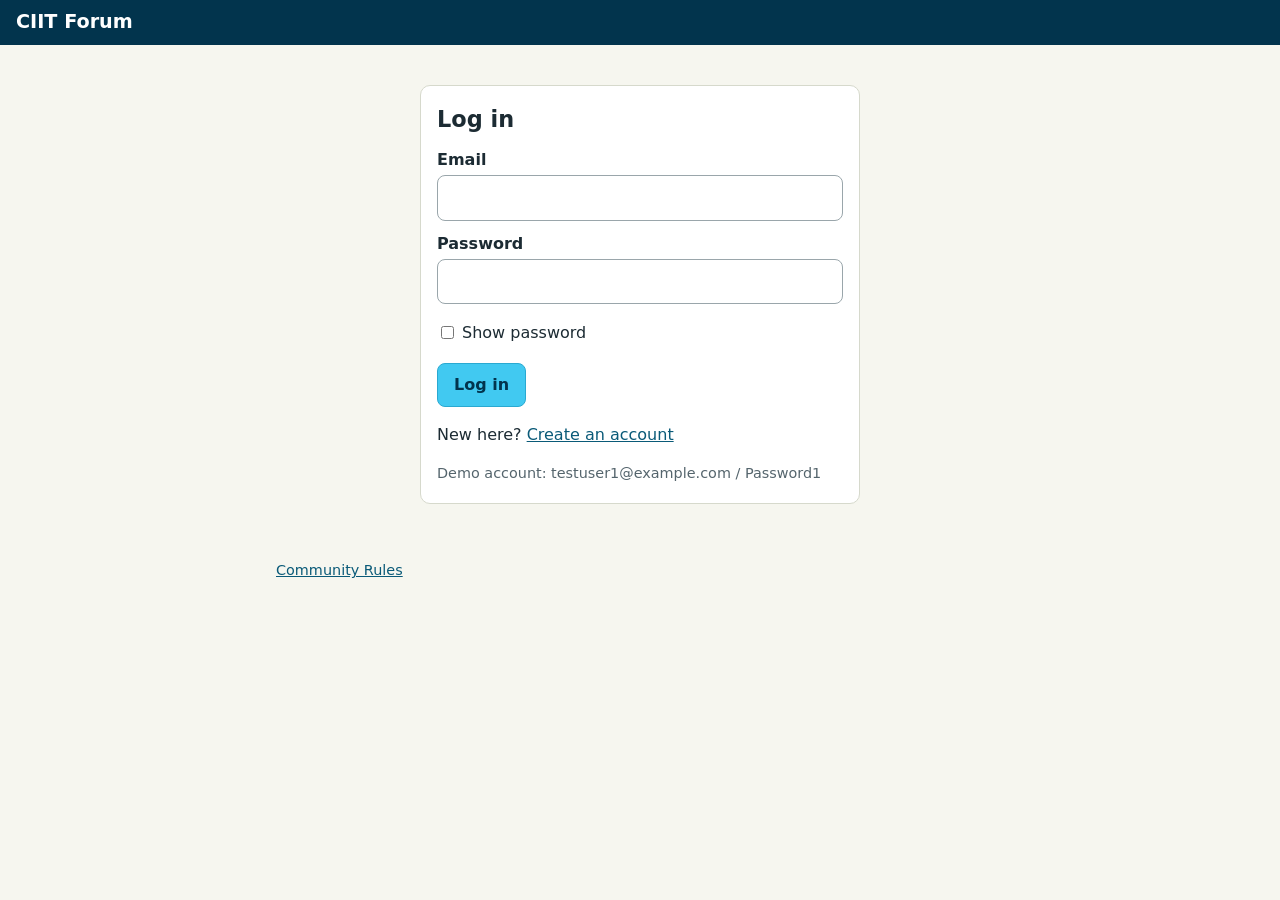
==== login.html @ 1a3c8920 "Prototype 1 Test Prototype 1" ====
<!DOCTYPE html>
<html lang="en">
<head>
    <meta charset="utf-8">
    <meta name="viewport" content="width=device-width,initial-scale=1">
    <title>Log in · CIIT Forum</title>
    <link rel="stylesheet" href="style.css">
</head>
<body class="app">
    <header class="top">
        <a class="brand" href="login.html">CIIT Forum</a>
    </header>

    <div class="layout guest">
        <main>
            <section class="card narrow">
                <h1>Log in</h1>
                <form id="login" novalidate>
                    <label for="email">Email</label>
                    <input id="email" type="email" autocomplete="email">

                    <label for="pw">Password</label>
                    <input id="pw" type="password" autocomplete="current-password">

                    <label class="chk"><input type="checkbox" id="sp"> Show password</label>

                    <p class="err" id="err" role="alert"></p>
                    <button class="btn primary">Log in</button>
                </form>
                <p>New here? <a href="signup.html">Create an account</a></p>
                <p class="hint">Demo account: testuser1@example.com / Password1</p>
            </section>
        </main>
    </div>

    <footer><a href="rules.html" target="_blank">Community Rules</a></footer>
    <div class="toast" id="toast" role="status" aria-live="polite"></div>
    <script src="data.js"></script>
    <script src="auth.js"></script>
</body>
</html>
---- style.css ----
:root {
    --navy: #02344d;
    --cyan: #41c9f1;
    --bg: #f6f6ef;
    --ink: #1c2b33;
    --mut: #55656d;
    --line: #d6d9cc;
    --ok: #1b7a3d;
    --bad: #b3261e;
    --card: #fff;
}
* {
    box-sizing: border-box;
}
body {
    margin: 0;
    font:
        16px/1.5 system-ui,
        "Segoe UI",
        Roboto,
        Arial,
        sans-serif;
    background: var(--bg);
    color: var(--ink);
    padding-bottom: 72px;
}
a {
    color: #0a5a78;
}
h1 {
    font-size: 1.4rem;
    margin: 0.2rem 0 0.6rem;
}
h2 {
    font-size: 1.2rem;
    margin: 0 0 0.5rem;
}
h3 {
    margin: 0;
    font-size: 1.05rem;
}
.top {
    background: var(--navy);
    position: sticky;
    top: 0;
    z-index: 5;
    display: flex;
    flex-wrap: wrap;
    align-items: center;
    gap: 0.5rem 0.75rem;
    padding: 0.5rem 1rem;
}
.brand {
    color: #fff;
    font-weight: 700;
    font-size: 1.2rem;
    text-decoration: none;
}
.top form {
    flex: 1 1 180px;
    order: 3;
}
.sp {
    flex: 1;
}
.tabs {
    position: fixed;
    left: 0;
    right: 0;
    bottom: 0;
    display: flex;
    background: var(--navy);
    border-top: 1px solid #1c5573;
    z-index: 6;
}
.tabs a {
    flex: 1;
    color: #cfe9f3;
    text-align: center;
    padding: 0.8rem 0.2rem;
    min-height: 48px;
    text-decoration: none;
    font-size: 0.9rem;
}
.tabs a.on {
    color: #fff;
    font-weight: 700;
    box-shadow: inset 0 3px var(--cyan);
}
main {
    max-width: 760px;
    margin: 0 auto;
    padding: 1rem;
}
.card {
    background: var(--card);
    border: 1px solid var(--line);
    border-radius: 10px;
    padding: 0.9rem 1rem;
    margin: 0 0 0.75rem;
}
.narrow {
    max-width: 440px;
    margin: 1.5rem auto;
}
label {
    display: block;
    font-weight: 600;
    margin: 0.7rem 0 0.2rem;
}
input,
select,
textarea {
    width: 100%;
    font: inherit;
    padding: 0.6rem 0.7rem;
    border: 1px solid #9aa6ab;
    border-radius: 8px;
    background: #fff;
    color: var(--ink);
    min-height: 44px;
}
input[type="checkbox"] {
    width: auto;
    min-height: 0;
    margin-right: 0.5rem;
}
.chk {
    display: flex;
    align-items: center;
    font-weight: 400;
    margin: 0.4rem 0;
    min-height: 44px;
}
.btn {
    font: inherit;
    font-weight: 600;
    min-height: 44px;
    padding: 0.5rem 1rem;
    border-radius: 8px;
    border: 1px solid #9aa6ab;
    background: #fff;
    color: var(--ink);
    cursor: pointer;
    text-decoration: none;
    display: inline-flex;
    align-items: center;
    justify-content: center;
}
.btn:hover {
    background: #e8f6fb;
}
.btn.primary {
    background: var(--cyan);
    border-color: #2aa9d1;
    color: var(--navy);
}
.btn.primary:hover {
    background: #6fd6f5;
}
.btn.danger {
    color: var(--bad);
    border-color: var(--bad);
}
.btn.ghost {
    background: transparent;
    color: #fff;
    border-color: #5c8aa0;
}
.btn.ghost:hover {
    background: #0b4766;
}
.btn.small {
    min-height: 40px;
    padding: 0.3rem 0.7rem;
    font-size: 0.9rem;
}
.btn:disabled {
    opacity: 0.55;
    cursor: not-allowed;
}
.lnk {
    background: none;
    border: 0;
    color: #0a5a78;
    text-decoration: underline;
    cursor: pointer;
    font: inherit;
    min-height: 44px;
    padding: 0 0.6rem 0 0;
}
:focus-visible {
    outline: 3px solid #ff9f1c;
    outline-offset: 2px;
}
.err {
    color: var(--bad);
    font-weight: 600;
    margin: 0.5rem 0;
    min-height: 0;
}
.hint,
.meta,
.status {
    color: var(--mut);
    font-size: 0.9rem;
    margin: 0.3rem 0;
}
.note {
    background: #fff7d6;
    border: 1px solid #e6d27a;
    padding: 0.4rem 0.6rem;
    border-radius: 8px;
}
.ok {
    color: var(--ok);
}
.bar {
    display: flex;
    justify-content: space-between;
    align-items: center;
    gap: 0.5rem;
    flex-wrap: wrap;
    margin-bottom: 0.5rem;
}
.row {
    display: flex;
    gap: 0.5rem;
    flex-wrap: wrap;
    margin-top: 0.8rem;
}
.row .primary {
    margin-left: auto;
}
.badge {
    display: inline-block;
    background: #dff4fb;
    color: #0a4b66;
    border-radius: 99px;
    padding: 0 0.6rem;
    font-size: 0.8rem;
    font-weight: 600;
}
.chip {
    display: inline-block;
    background: #eef0e6;
    border: 1px solid var(--line);
    border-radius: 99px;
    padding: 0.1rem 0.6rem;
    margin: 0.1rem;
    font-size: 0.85rem;
}
.tl {
    text-decoration: none;
    color: var(--ink);
}
.tl:hover h3 {
    text-decoration: underline;
}
.snip {
    margin: 0.3rem 0;
}
.cm {
    border-left: 3px solid var(--line);
    padding-left: 0.75rem;
    margin: 0.8rem 0;
}
.replies {
    margin-left: 0.5rem;
}
.acts {
    display: flex;
    flex-wrap: wrap;
}
.warn {
    background: #fff1ef;
    border: 1px solid var(--bad);
    border-radius: 10px;
    padding: 0.7rem 1rem;
    margin-bottom: 0.75rem;
}
.bub {
    max-width: 85%;
    padding: 0.5rem 0.8rem;
    border-radius: 14px;
    background: #fff;
    border: 1px solid var(--line);
    margin: 0.4rem 0;
    overflow-wrap: anywhere;
}
.bub.mine {
    margin-left: auto;
    background: #d9f3fb;
    border-color: #a9dcec;
}
dialog {
    border: 0;
    border-radius: 12px;
    padding: 1rem;
    width: min(520px, 94vw);
    box-shadow: 0 8px 40px #0006;
}
dialog::backdrop {
    background: #0008;
}
.toast {
    position: fixed;
    left: 50%;
    bottom: 80px;
    transform: translateX(-50%) translateY(20px);
    background: #0e2a38;
    color: #fff;
    padding: 0.7rem 1rem;
    border-radius: 8px;
    opacity: 0;
    pointer-events: none;
    transition: 0.2s;
    z-index: 20;
    max-width: 92vw;
}
.toast.show {
    opacity: 1;
    transform: translateX(-50%);
}
.toast.bad {
    background: var(--bad);
}
.sr {
    position: absolute;
    left: -9999px;
}
.skip {
    position: absolute;
    left: -9999px;
}
.skip:focus {
    left: 8px;
    top: 8px;
    background: #fff;
    padding: 0.5rem;
    z-index: 30;
}
footer {
    max-width: 760px;
    margin: 0 auto;
    padding: 1rem;
    color: var(--mut);
    font-size: 0.9rem;
}
.grid {
    display: grid;
    gap: 0.75rem;
}
.split {
    display: flex;
    justify-content: space-between;
    gap: 0.75rem;
    flex-wrap: wrap;
    align-items: center;
}
.dim {
    opacity: 0.6;
}
@media (min-width: 800px) {
    body {
        padding-bottom: 0;
    }
    .tabs {
        position: static;
        border: 0;
        background: none;
        flex: 0 1 auto;
        order: 2;
    }
    .tabs a {
        flex: none;
        padding: 0.5rem 0.9rem;
        min-height: 44px;
        display: flex;
        align-items: center;
    }
    .top form {
        order: 2;
        flex: 1 1 220px;
        max-width: 320px;
    }
    .top .btn {
        order: 4;
    }
    .grid.two {
        grid-template-columns: 1fr 1fr;
    }
}
@media (prefers-reduced-motion: reduce) {
    * {
        transition: none !important;
    }
}



body.app {
    padding-bottom: 0;
}

.layout {
    max-width: 1280px;
    margin: 0 auto;
    padding: 1rem;
    display: flex;
    flex-direction: column;
    gap: 1rem;
}

.layout main {
    width: 100%;
    min-width: 0;
    max-width: none; 
    margin: 0;
    padding: 0;
}

.layout.guest {
    max-width: 760px;
}

.layout.guest .side,
.layout.guest .rside {
    display: none;
}

.side {
    position: fixed;
    top: 0;
    left: 0;
    bottom: 0;

    width: 240px;
    max-width: 80vw;

    background: #fff;
    border-right: 1px solid var(--line);

    display: flex;
    flex-direction: column;
    gap: 0.25rem;

    padding: 5rem 0.75rem 1rem;

    transform: translateX(-100%);
    visibility: hidden;
    transition: 0.25s;

    z-index: 4; 
}

body.open .side {
    transform: translateX(0);
    visibility: visible;
}

.side-link {
    display: flex;
    align-items: center;

    min-height: 44px;
    width: 100%;

    
    padding: 0.5rem;
    padding-left: 0.1rem;

    border: none;
    border-radius: 10px;

    background: none;
    color: var(--ink);

    font: inherit;
    font-weight: 600;
    text-decoration: none;
    text-align: left;

    cursor: pointer;
}

.side-link:hover {
    background: #e8f6fb;
}

.side-link.on {
    background: #dff4fb;
    color: var(--navy);
}

.side-link.out {
    margin-top: auto;
    color: var(--bad);
}

.rside {
    display: none;
}

.rside .btn {
    min-height: 32px;
    padding: 0.2rem 0.8rem;
    font-size: 0.85rem;
    background: var(--cyan);
    border-color: #2aa9d1;
    color: var(--navy);
}

.rside .btn:hover {
    background: #6fd6f5;
}

.rside .split {
    margin-bottom: 0.75rem;
}

.rside .split:last-child {
    margin-bottom: 0;
}

.rside .card {
    margin-bottom: 0.75rem;
}

.rside h2 {
    font-size: 1rem;
}
.rside ul {
    padding-left: 1.1rem;
    margin: 0.3rem 0;
}



.scrim {
    display: none;
    position: fixed;
    inset: 0;
    background: #0006;
    z-index: 3; 
}

body.open .scrim {
    display: block;
}

.burger {
    width: 44px;
    height: 44px;
    flex: none;

    background: none;
    border: 1px solid #5c8aa0;
    border-radius: 8px;

    position: relative;
    cursor: pointer;

    padding: 0;
}

.burger span {
    position: absolute;
    left: 10px;
    right: 10px;

    height: 3px;
    background: #fff;

    border-radius: 4px;
    transition: 0.2s;
}

.burger span:nth-child(1) {
    top: 13px;
}

.burger span:nth-child(2) {
    top: 20px;
}

.burger span:nth-child(3) {
    top: 27px;
}

body.open .burger span:nth-child(1) {
    top: 20px;
    transform: rotate(45deg);
}

body.open .burger span:nth-child(2) {
    opacity: 0;
}

body.open .burger span:nth-child(3) {
    top: 20px;
    transform: rotate(-45deg);
}



#sf {
    flex: 1;
    min-width: 0;
    max-width: 420px;
}

@media (min-width: 900px) {
    .layout {
        display: grid;
        grid-template-columns:
            220px
            minmax(0, 1fr)
            280px;
        gap: 1.5rem;
        align-items: start;
    }


    .layout.guest {
        display: block;
    }

    .side {
        position: sticky;
        top: 80px;

        transform: none;
        visibility: visible;

        width: auto;
        max-width: none;

        padding: 0;

        background: none;
        border: none;
        box-shadow: none;

        z-index: 1;
    }

    .rside {
        display: block;
        position: sticky;
        top: 80px;
    }

    .burger,
    .scrim,
    body.open .scrim {
        display: none;
    }
}

[hidden] {
    display: none !important;
}

.auth-actions {
    display: flex;
    gap: 0.5rem;
    margin-left: auto;
}

.acts {
    align-items: center;
    gap: 0.25rem 1rem;
}

.acts .lnk {
    padding: 0;
    min-height: 40px;
}

@media (max-width: 599px) {
    .is-guest #sf {
        order: 5;
        flex: 1 1 100%;
        max-width: none;
    }
}
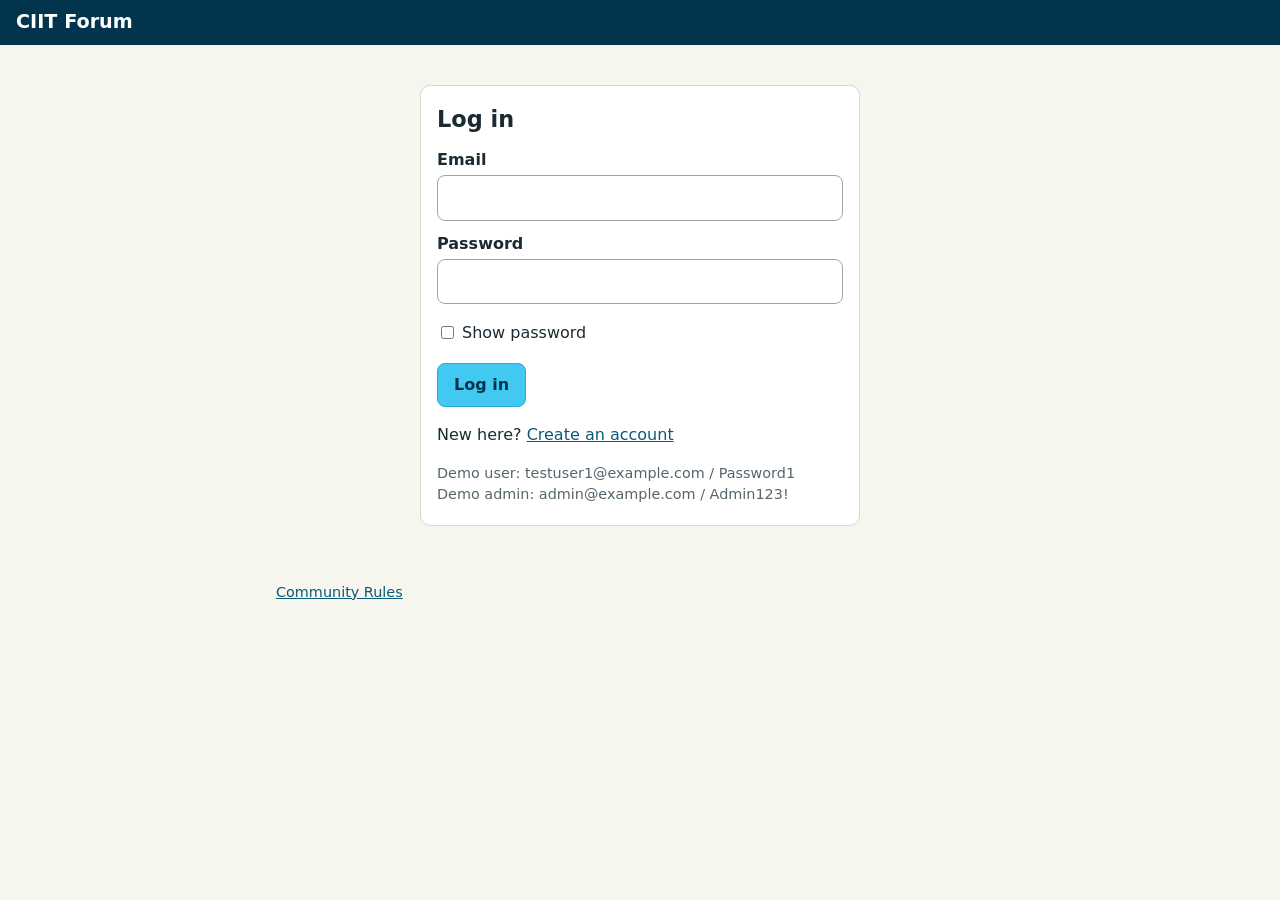
==== commit 827cc6a7: "Minor UI Fix | One login page for Admin Removed extra login / sign up on the side, removed separate " ====
--- a/login.html
+++ b/login.html
@@ -28,7 +28,7 @@
                     <button class="btn primary">Log in</button>
                 </form>
                 <p>New here? <a href="signup.html">Create an account</a></p>
-                <p class="hint">Demo account: testuser1@example.com / Password1</p>
+                <p class="hint">Demo user: testuser1@example.com / Password1<br>Demo admin: admin@example.com / Admin123!</p>
             </section>
         </main>
     </div>
